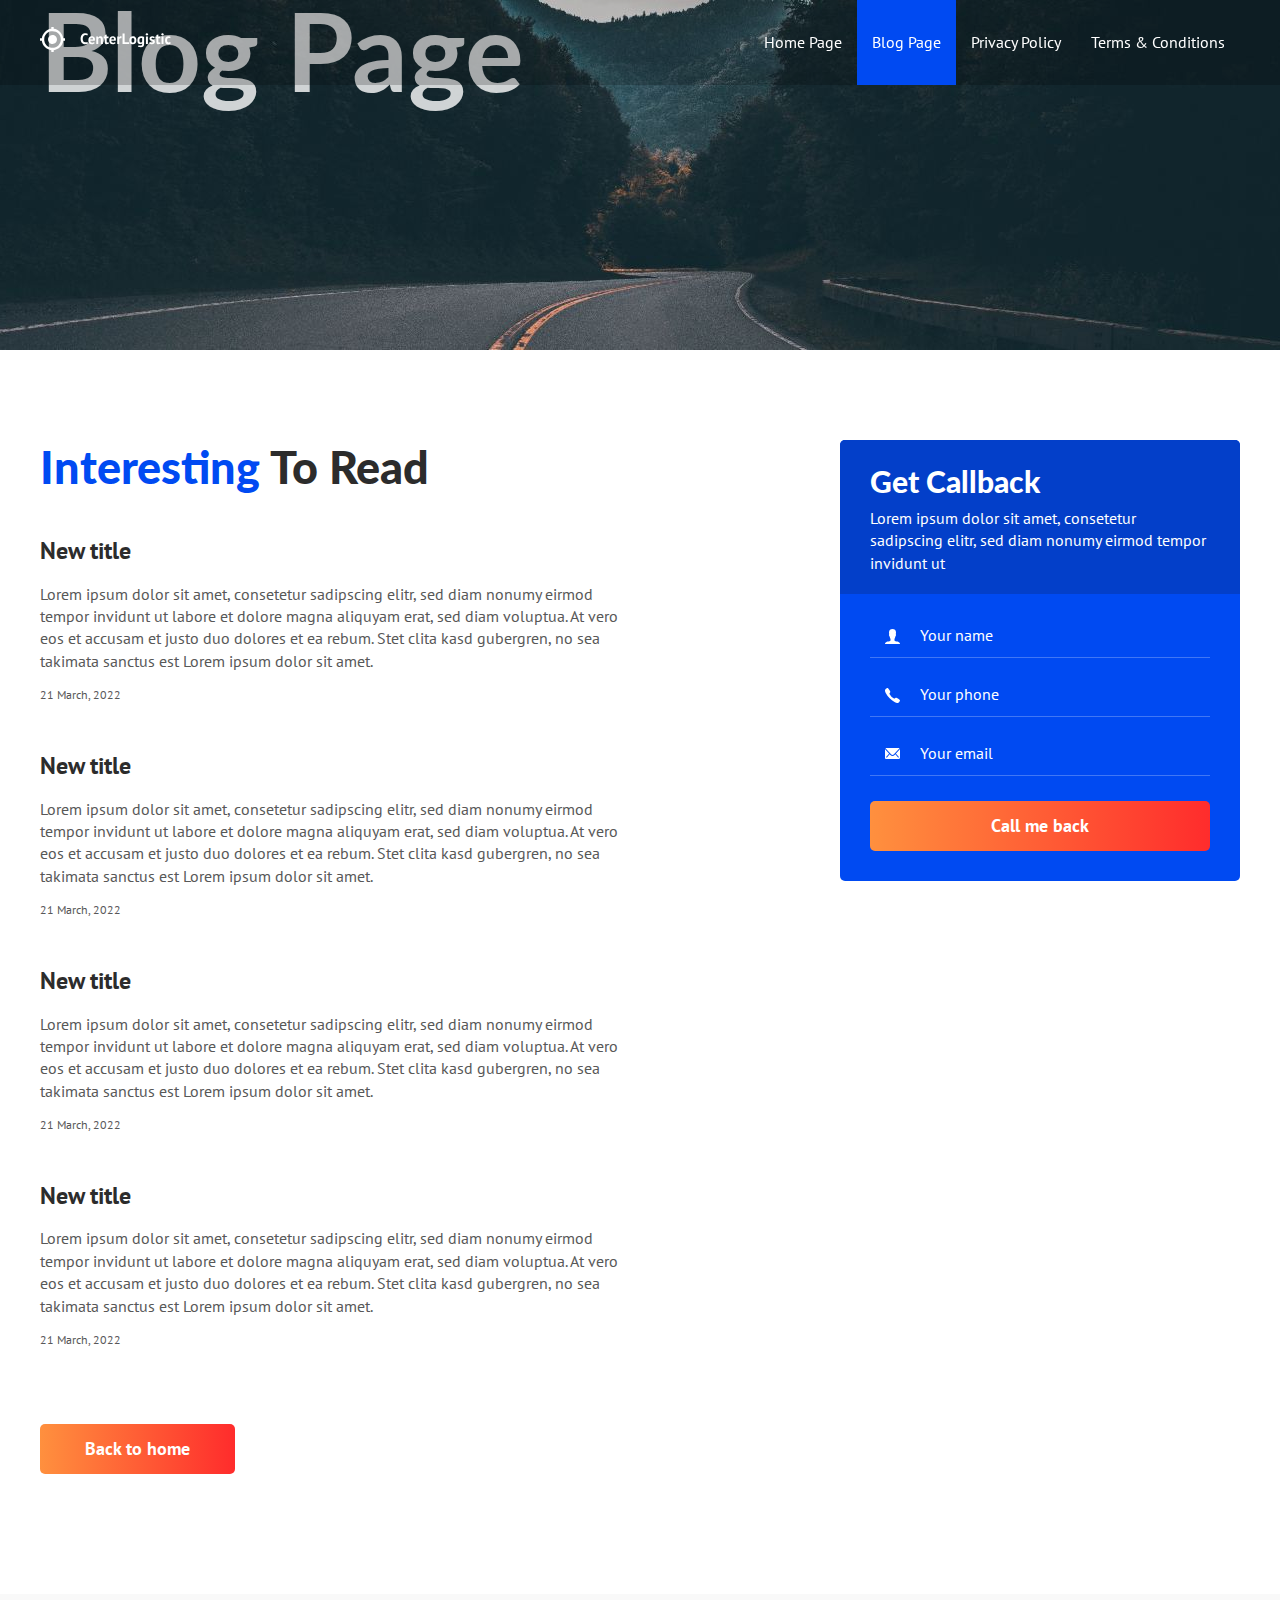
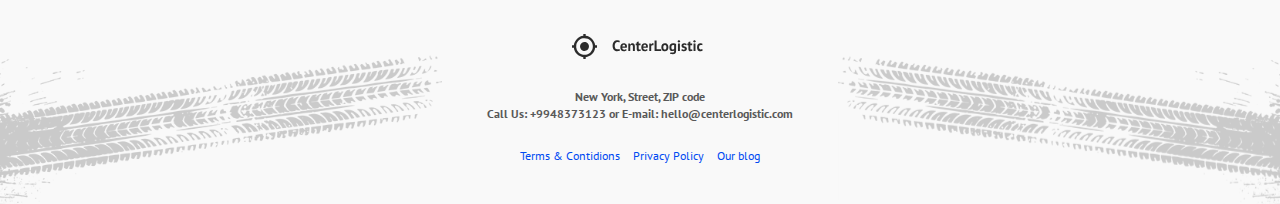
==== blog.html @ 44f12adf "first commit" ====
<!DOCTYPE html>
<html lang="en">

<head>
	<meta charset="UTF-8">
	<meta http-equiv="X-UA-Compatible" content="IE=edge">
	<meta name="viewport" content="width=device-width, initial-scale=1.0">
	<link rel="stylesheet" href="assets/css/style.css">
	<link rel="stylesheet" href="assets/css/media.css">
	<title>CenterLogistic</title>
</head>

<body>
	<div class="page">
		<!-- Header -->
		<header class="header">
			<div class="container">
				<div class="header__inner">
					<a href="index.html"><img src="assets/images/logo.svg" alt="Center Logistic"></a>
					<nav class="nav">
						<a class="nav__link" href="index.html">Home Page</a>
						<a class="nav__link active" href="blog.html">Blog Page</a>
						<a class="nav__link" href="text.html">Privacy Policy</a>
						<a class="nav__link" href="text.html">Terms &amp; Conditions</a>
					</nav>

					<button class="burger" type="button">
						<img class="burger__icon" src="assets/images/burger.svg" alt="icon menu">
					</button>
				</div>
			</div>
		</header>

		<!-- Intro -->
		<div class="intro intro--blog">
			<div class="container">
				<h2 class="intro__title">Blog Page</h2>
			</div>
		</div>

		<!-- Main -->
		<section class="section section--last">
			<div class="container">
				<main class="main">
					<div class="main__col main__col--left">
						<h1 class="section__title">
							<span>Interesting</span> to read
						</h1>
						<div class="articles articles--column">
							<article class="articles__item">
								<h4 class="articles__title">
									<a href="">New title</a>
								</h4>
								<div class="articles__text">
									Lorem ipsum dolor sit amet, consetetur sadipscing elitr, sed diam nonumy eirmod tempor invidunt ut labore et dolore magna aliquyam erat, sed diam voluptua. At vero eos et accusam et justo duo dolores et ea rebum. Stet clita kasd gubergren, no sea takimata sanctus est Lorem ipsum dolor sit amet.
								</div>
								<time class="articles__date" pubdate="21-03-2022">21 March, 2022</time>
							</article>
							<article class="articles__item">
								<h4 class="articles__title">
									<a href="">New title</a>
								</h4>
								<div class="articles__text">
									Lorem ipsum dolor sit amet, consetetur sadipscing elitr, sed diam nonumy eirmod tempor invidunt ut labore et dolore magna aliquyam erat, sed diam voluptua. At vero eos et accusam et justo duo dolores et ea rebum. Stet clita kasd gubergren, no sea takimata sanctus est Lorem ipsum dolor sit amet.
								</div>
								<time class="articles__date" pubdate="21-03-2022">21 March, 2022</time>
							</article>
							<article class="articles__item">
								<h4 class="articles__title">
									<a href="">New title</a>
								</h4>
								<div class="articles__text">
									Lorem ipsum dolor sit amet, consetetur sadipscing elitr, sed diam nonumy eirmod tempor invidunt ut labore et dolore magna aliquyam erat, sed diam voluptua. At vero eos et accusam et justo duo dolores et ea rebum. Stet clita kasd gubergren, no sea takimata sanctus est Lorem ipsum dolor sit amet.
								</div>
								<time class="articles__date" pubdate="21-03-2022">21 March, 2022</time>
							</article>
							<article class="articles__item">
								<h4 class="articles__title">
									<a href="">New title</a>
								</h4>
								<div class="articles__text">
									Lorem ipsum dolor sit amet, consetetur sadipscing elitr, sed diam nonumy eirmod tempor invidunt ut labore et dolore magna aliquyam erat, sed diam voluptua. At vero eos et accusam et justo duo dolores et ea rebum. Stet clita kasd gubergren, no sea takimata sanctus est Lorem ipsum dolor sit amet.
								</div>
								<time class="articles__date" pubdate="21-03-2022">21 March, 2022</time>
							</article>
						</div><!-- /.articles -->
						<a class="btn btn--orange" href="index.html">Back to home</a>
					</div>
					<div class="main__col main__col--right">
						<div class="request-form request-form--right">
							<div class="request-form__header">
								<h3 class="request-form__title">
									Get Callback
								</h3>
								<div class="request-form__text">
									Lorem ipsum dolor sit amet, consetetur sadipscing elitr, sed diam nonumy eirmod tempor invidunt ut
								</div>
							</div>
							<div class="request-form__content">
								<form class="form" action="/" method="post">
									<div class="form__group">
										<input class="input input--user" type="text" placeholder="Your name">
									</div>
									<div class="form__group">
										<input class="input input--phone" type="phone" placeholder="Your phone">
									</div>
									<div class="form__group">
										<input class="input input--mail" type="email" placeholder="Your email">
									</div>
									<button class="btn btn--orange btn--block" type="submit">
										Call me back
									</button>
								</form>
							</div>
						</div> <!-- /.request-form -->
					</div>
				</main><!-- /.main -->
			</div><!-- /.container -->
		</section>

		<!-- Footer -->
		<footer class="footer">
			<div class="container">
				<a href="index.html"><img src="assets/images/logo-black.svg" alt="logo"></a>
				<address class="footer__contacts">
					<p>
						New York, Street, ZIP code
					</p>
					<p>
						Call Us: <a href="tel: +9948373123">+9948373123</a> or
						E-mail: <a href="mailto:hello@centerlogistic.com">hello@centerlogistic.com</a>
					</p>
				</address>
				<nav>
					<a href="#">Terms &amp; Contidions</a>
					<a href="#">Privacy Policy</a>
					<a href="#">Our blog</a>
				</nav>
			</div>
		</footer>
	</div><!-- /.page-->

	<!-- Javascript -->
	<script src="https://ajax.aspnetcdn.com/ajax/jQuery/jquery-3.6.0.slim.min.js"></script>
	<script src="assets/js/app.js"></script>
</body>

</html>
---- assets/css/style.css ----
@import url('https://fonts.googleapis.com/css2?family=Lato:wght@400;700;900&family=PT+Sans:wght@400;700&display=swap');

body {
	margin: 0;
	background-color: #fff;
	font-family: 'PT Sans', sans-serif;
	font-size: 16px;
	line-height: 1.4;
	color: #585858;
	-webkit-font-smoothing: antialiased;
	-moz-osx-font-smoothing: grayscale;
}

body.no-scroll {
	overflow: hidden;
}

*,
*::before,
*::after {
	box-sizing: border-box;
}

h1,
h2,
h3,
h4,
h5,
h6 {
	margin: 0;
}

p {
	margin: 0 0 10px;
}

ul,
ol {
	margin: 0;
	padding: 0;
	list-style: none;
}

.img {
	display: block;
	max-width: 100%;
	height: auto;
}

.text-center {
	text-align: center;
}

/* Container */
.container {
	width: 100%;
	max-width: 1230px;
	margin: 0 auto;
	padding: 0 15px;
}

/* Page */

.page {
	display: flex;
	flex-direction: column;
	min-height: 100vh;
}

/* Header */

.header {
	position: fixed;
	top: 0;
	left: 0;
	right: 0;
	z-index: 1000;
	width: 100%;
	background-color: rgba(0, 0, 0, 0.2);
	transition: background .2s linear;
}

.header--dark {
	background-color: rgba(0, 0, 0, 0.9);
}

.header__inner {
	display: flex;
	justify-content: space-between;
	align-items: center;
	height: 85px;
}

/* Nav */

.nav {
	display: flex;
	height: 100%;
	font-size: 16px;
}

.nav__link {	
	display: flex;
	align-items: center;
	padding: 0 15px;
	color: #fff;
	text-decoration: none;
	transition: background 0.2s linear;
}

.nav__link:not(.active):hover {
	text-decoration: underline;
}

.nav__link.active {
	background-color: #004AF2;
}

/* Burger */

.burger {
	display: none;
	padding: 0;
	background: none;
	border: 0;
}

.burger:focus {
	outline: none;
}

/* Intro */

.intro {
	margin-bottom: 30px;
	position: relative;
}

.intro--blog {
	height: 350px;
	background: #000 url("../images/blog-bg.jpg") no-repeat center;
	background-size: cover;
}

.intro--text {
	height: 350px;
	background: #000 url("../images/text-bg.jpg") no-repeat center;
	background-size: cover;
}

.intro__slider {
	width: 100%;
	height: 100%;
	overflow: hidden;
	background: #04222a url("../images/intro-bg.jpg") no-repeat center;
	background-size: cover;
	position: absolute;
	top: 0;
	left: 0;
	z-index: 1;
}

.intro__slider .slider-item {
	display: none;
}

.intro__slider.slick-initialized {
	background: #04222a;
}

.intro__slider.slick-initialized .slider-item {
	display: block;
}

.intro__slider .slick-list,
.intro__slider .slick-track {
	height: 100%;
}

.intro__slider-item {
	width: 100%;
	height: 100%;
	background-position: center;
	background-repeat: no-repeat;
	background-size: cover;
}

.intro__slider-photo {
	display: block;
	width: 100%;
	height: 100%;
	object-fit: cover;
	object-position: center;
}

.intro__slider-arrows {
	position: absolute;
	left: 430px;
	bottom: 30px;
}

.intro__slider-btn {
	margin: 0 4px;
	padding: 0;
	width: 0;
	height: 0;
	font-size: 0;
	color: transparent;
	border-style: solid;
	background: none;
	cursor: pointer;
}

.intro__slider-btn::focus {
	outline: none;
}

.intro__slider-btn--prev {
	border-width: 10px 10px 10px 0;
	border-color: transparent #ffffff transparent transparent;
}

.intro__slider-btn--next {
	border-width: 10px 0 10px 10px;
	border-color: transparent transparent transparent #ffffff;
}

.intro__inner {
	position: relative;
	z-index: 2;
	height: 600px;
	display: flex;
	align-items: flex-end;
	justify-content: space-between;
	/* pointer-events: none; */
}

.intro__text {
	margin-bottom: 45px;
	text-align: right;
}

.intro__countries {
	font-size: 16px;
	color: #fff;
}

.intro__title {
	position: relative;
	font-family: 'Lato', sans-serif;;
	font-size: 110px;
	line-height: 0.9;
	color: rgba(255, 255, 255, 0.8);
	font-weight: 700;
}

.intro__title-amp {
	position: absolute;
	right: 0;
	top: 50%;
	transform: translateY(-50%);
	font-size: 170px;
	line-height: 1;
	font-weight: 900;
	color: rgba(255, 255, 255, 0.2);
}

/* Request form */

.request-form {
	width: 100%;
	max-width: 400px;
	overflow: hidden;
	background-color: #004AF2;
	border-radius: 5px;
}

.request-form--intro {
	position: relative;
	bottom: -30px;
	/* pointer-events: auto; */
}

.request-form--right {
	margin-left: auto;
}

.request-form__header {
	padding: 20px 30px;
	background-color: #033FC9;
}

.request-form__title {
	margin-bottom: 5px;
	font-family: 'Lato', sans-serif;
	font-size: 30px;
	font-weight: 900;
	color: #fff;
}

.request-form__text {
	font-size: 16px;
	color: #fff;
}

.request-form__content {
	padding: 30px;
}

/* Form */

.form__group {
	margin-bottom: 25px;
}

.input {
	display: block;
	width: 100%;
	padding-bottom: 12px;
	padding-left: 50px;
	background: none;
	border: none;
	border-bottom: 1px solid rgba(255, 255, 255, 0.25);
	font-family: 'PT Sans', sans-serif;
	font-size: 16px;
	color: #fff;
	transition: border-color 0.1s linear;
}

.input::placeholder {
	color: #fff;
}

.input:focus {
	outline: none;
	border-bottom-color: #fff;
}

.input--user {
	background: url("../images/user-icon.svg") left 15px top 5px no-repeat;
}

.input--phone {
	background: url("../images/phone-icon.svg") left 15px top 5px no-repeat;
}

.input--mail {
	background: url("../images/mail-icon.svg") left 15px top 6px no-repeat;
}

.input--dark {
	color: #2C2C2C;
	border-bottom-color: #E8E8E8;
}

.input--dark::placeholder {
	color: #2C2C2C;
}

.input--dark:focus {
	border-bottom-color: #000;
}

.input--dark.input--user {
	background-image: url("../images/user-black-icon.svg");
}

.input--dark.input--phone {
	background-image: url("../images/phone-black-icon.svg");
}

.input--dark.input--mail {
	background-image: url("../images/mail-black-icon.svg");
}

/* Btn */

.btn {
	position: relative;
	overflow: hidden;
	display: inline-block;
	vertical-align: middle;
	padding: 15px 45px;
	font-family: 'PT Sans', sans-serif;
	font-size: 18px;
	line-height: 1.1;
	font-weight: 700;
	color: #fff;
	text-align: center;
	cursor: pointer;
	text-decoration: none;
	background: #333;
	border: 0;
	border-radius: 5px;
}

.btn::before {
	content: "";
	position: absolute;
	top: 0;
	left: 0;
	z-index: 1;
	width: 100%;
	height: 100%;
	background-color: #000;
	opacity: 0;
	transition: opacity 0.2s linear;
}

.btn:hover::before {
	opacity: 0.15;
}

.btn--block {
	display: block;
	width: 100%;
}

.btn--orange {
	background-image: linear-gradient(to right, rgba(255, 144, 62, 1), rgba(255, 44, 44, 1));
}

.btn--shadow {
	box-shadow: 0 10px 15px rgba(0, 0, 0, 0.2);
}

/* Section */

.section {
	padding: 60px 0;
}

.section--map {
	background: url("../images/map.svg") left 30px top 130px no-repeat;
}

.section--gray {
	background-color: #F9F9F9;
}

.section--last {
	margin-bottom: 60px;
}

.section__title {
	margin-bottom: 40px;
	font-family: 'Lato', sans-serif;
	font-size: 45px;
	font-weight: 900;
	text-transform: capitalize;
	line-height: 1.2;
	color: #2C2C2C;
}

.section__title span {
	color: #004AF2;
}


/* Services */

.services {
	position: relative;
	display: flex;
	flex-wrap: wrap;
	padding: 30px 0 50px;
	background-color: #fff;
	border-radius: 5px;
	box-shadow: 0px 5px 30px rgba(0, 0, 0, 0.1);
}

.services__main-title {
	position: absolute;
	bottom: 12px;
	right: 30px;
	z-index: 1;
	font-family: 'Lato', sans-serif;
	font-weight: 900;
	font-size: 90px;
	line-height: 1;
	color: rgba(44, 44, 44, 0.05);
	pointer-events: none;
}

.services__item {
	display: flex;
	flex-direction: column;	
	width: 25%;
	margin-bottom: 30px;
	padding: 0 25px;
}

.services__title {
	margin-bottom: 20px;
	font-family: 'Lato', sans-serif;
	font-size: 24px;
	line-height: 1.2;
	color: #2C2C2C;
	font-weight: 900;
}

.services__text {
	margin-bottom: 20px;
	font-size: 16px;
	color: #585858;
}

.services__footer {
	margin-top: auto;
}

.services__link {
	display: inline-block;
	font-size: 16px;
	color: #004AF2;
	text-decoration: none;
	transition: color .1s linear;
}

.services__link::after {
	content: "";
	display: block;
	width: 10px;
	height: 2px;
	margin-top: 5px;
	background-color: #004AF2;
	transition: width .1s linear;
}

.services__link:hover {
	color: #FF3E2F;
}

.services__link:hover::after {
	width: 100%;
	background-color: #FF3E2F;
}

/* Clients */

.clients {
	display: flex;
	margin-bottom: 60px;
}

.clients__logos {
	width: 60%;
}

.clients__reviews {
	width: 40%;
}

.clients__list {
	display: flex;
	flex-wrap: wrap;
	align-items: center;
}

.clients__list li {
	margin-right: 50px;
	margin-bottom: 40px;
}

.clients-love {
	display: inline-block;
	margin-left: 40px;
	padding-top: 5px;
	min-height: 47px;
	background: url("../images/heart.svg") left 20px top no-repeat;
	font-size: 18px;
	color: #464646;
}

/* Reviews */
.reviews {
	position: relative;
	height: 200px;
	background: url('../images/ajax-loader.gif') no-repeat center;
}

.reviews.slick-initialized {
	background: none;
	height: auto;
}

.reviews::before,
.reviews::after {
	content: '';
	display: block;
	width: 10px;
	height: 100%;
	position: absolute;
	top:0;
	z-index: 3;
}

.reviews::before {
	left: 0;
	background-image: linear-gradient(to right, #fff, rgba(255, 255, 255, 0));
}

.reviews::after {
	right: 0;
	background-image: linear-gradient(to left, #fff, rgba(255, 255, 255, 0));
}

.reviews .slick-list {
	padding-top: 20px;
}

.reviews .slick-dots {
	display: flex;
	justify-content: center;
	width: 100%;
	position: absolute;
	bottom: -20px;
	left: 0;
	z-index: 3;
}

.reviews .slick-dots li {
	margin: 0 5px;
}

.reviews .slick-dots li.slick-active button {
	background: #004AF2;
	box-shadow: 0 0 0 5px rgba(0, 74, 242, 0.11);
}

.reviews .slick-dots button {
	display: block;
	width: 10px;
	height: 10px;
	margin: 0;
	background: #C4C4C4;
	border: none;
	border-radius: 50%;
	color: transparent;
	font-size: 0;
	cursor: pointer;
	transition: background .2s linear, box-shadow .2s linear;
}

.reviews .slick-dots button:focus {
	outline: none;
}

.reviews__item {
	display: none;
	padding: 0 10px;
}

.reviews__header {
	position: relative;
	z-index: 2;
	display: flex;
	align-items: center;
	margin-bottom: 30px;
}

.reviews__header::before {
	content: "";
	position: absolute;
	top: -10px;
	left: 5px;
	z-index: -1;
	display: block;
	width: 92px;
	height: 126px;
	background: url("../images/lines.svg") no-repeat;
}

.reviews__header-content {
	flex-grow: 1;
	padding-left: 20px;
	font-family: 'Lato', sans-serif;
}

.reviews__photo {
	width: 100px;
	height: 100px;
	border-radius: 50%;
	border: 5px solid #fff;
	box-shadow: 0 3px 6px rgba(0, 0, 0, .16);
}

.reviews__name {
	font-size: 18px;
	font-weight: 900;
	color: #2C2C2C;
}

.reviews__company {
	font-size: 16px;
	color: #2C2C2C;
}

.reviews__content {
	font-size: 16px;
	line-height: 1.8;
	color: #585858;
}

.reviews__content p {
	margin-bottom: 20px;
}

.reviews__content {
	text-indent: 20px;
}

/* Benefits */

.benefits {
	display: flex;
}

.benefits__col {
	width: 50%;
}

.benefits-list {
	position: relative;
	width: 100%;
	max-width: 370px;
	padding-left: 50px;
	background-image: linear-gradient(to bottom, #fff 40%, #A5A5A5 40%);
	background-size: 2px 35px;
	background-repeat: repeat-y;
	background-position: left 12px top -4px;
}

.benefits-list::before,
.benefits-list::after {
	content: "";
	position: absolute;
	left: 0;
	z-index: 1;
	display: block;
	width: 26px;
	height: 36px;
	background-color: #fff;
	background-repeat: no-repeat;
}

.benefits-list::before {
	top: -5px;
	background-image: url("../images/pin-start.svg");
}

.benefits-list::after {
	bottom: -5px;
	background-image: url("../images/pin-end.svg");
}

.benefits-list__item:not(:last-child) {
	margin-bottom: 35px;
}

.benefits-list__title {
	margin-bottom: 12px;
	font-family: 'Lato', sans-serif;
	font-size: 21px;
	font-weight: 900;
	line-height: 1.2;
	color: #2C2C2C;
}

.benefits-list__text {
	font-size: 16px;
	color: #585858;
}

/* Team */
.team {
	display: flex;
	flex-wrap: wrap;
	margin: 0 -15px;
}

.team__col {
	margin-bottom: 30px;
	width: 33.33333%;
	padding: 0 15px;
}

.team__photo {
	margin-bottom: 13px;
	box-shadow: 10px 5px 13px rgba(0, 0, 0, 0.16);;
}

.team__name {
	margin-bottom: 5px;
	font-family: 'Lato', sans-serif;
	font-size: 18px;
	font-weight: 900;
	line-height: 1.2;
	color: #2C2C2C;
}

.team__prof {
	margin-bottom: 11px;
	font-size: 16px;
	color: #585858;
}

.team__contacts {
	font-size: 14px;
	line-height: 1.2;
	color: #585858;
}

.team__contacts li:not(:last-child) {
	margin-bottom: 9px;
}

.team__contacts a {
	text-decoration: none;
	color: inherit;
}

.team__contacts a:hover {
	text-decoration: underline;
}

.team__contacts-icon {
	width: 16px;
	height: auto;
	margin-right: 7px;
}

/* Mission */

.mission-title {
	font-family: 'Lato', sans-serif;
	font-size: 90px;
	line-height: 1;
	font-weight: 900;
	text-align: center;
	text-transform: uppercase;
	color: rgba(0, 0, 0, 0.05);
}

.mission {
	position: relative;
	margin-top: -23px;
	margin-bottom: 30px;
	padding: 60px 30px;
	font-family: 'Lato', sans-serif;
	background-color: #fff;
	border-radius: 5px;
	box-shadow: 0 5px 30px rgba(0, 0, 0, .16);
	text-align: center;
}

.mission::before,
.mission::after {
	content: "";
	position: absolute;
	bottom: 0;
	z-index: 1;
	display: block;
	width: 41.66666%;
	height: 2px;
}

.mission::before {
	right: 50%;
	background-color: #004AF2;
}

.mission::after {
	left: 50%;
	background-color: #FC2C2B;
}

.mission__title {
	margin-bottom: 5px;
	font-size: 30px;
	font-weight: 700;
	line-height: 1.2;
	text-transform: capitalize;
	color: #004AF2;
}

.mission__subtitle {
	font-size: 21px;
	color: #585858;
	text-transform: capitalize;
}

/* Articles */

.articles {
	display: flex;
	/* flex-wrap: wrap; */
	justify-content: space-between;
	margin: 0 -15px 30px;
}

.articles--column {
	flex-direction: column;
	margin-bottom: 75px;
}

.articles--column .articles__item {
	margin-bottom: 45px;
	max-width: none;
}

.articles--column .articles__item:last-child {
	margin-bottom: 0;
}

.articles__item {
	margin-bottom: 20px;
	padding: 0 15px;
	width: 100%;
	max-width: 500px;
}

.articles__title {
	margin-bottom: 15px;
	font-size: 24px;
	font-weight: 700;
	color: #2C2C2C;
}

.articles__title a {
	text-decoration: none;
	color: inherit;
}

.articles__title a:hover {
	text-decoration: underline;
}

.articles__text {
	margin-bottom: 15px;
	font-size: 16px;
	color: #585858;
}

.articles__date {
	display: block;
	font-size: 12px;
}

/* Footer */

.footer {
	margin-top: auto;
	padding: 40px 0;
	text-align: center;
	background-color: #F9F9F9;
	background-image: url("../images/tire-left.svg"), url("../images/tire-right.svg");
	background-repeat: no-repeat;
	background-position: left -50px bottom -80px, right -50px bottom -80px;
}

.footer__contacts {
	margin: 25px 0;
	text-align: center;
	font-size: 12px;
	font-weight: 700;
	color: #585858;
	font-style: normal;
}

.footer__contacts p {
	margin: 0 5px;
}

.footer__contacts a {
	text-decoration: none;
	color: inherit;
}

.footer__contacts a:hover {
	text-decoration: underline;
}

.footer nav {
	font-size: 12px;	
}

.footer nav a {
	margin: 0 5px;
	color: #004AF2;
	text-decoration: none;
}

.footer nav a:hover {
	text-decoration: underline;
}

/* Modal */

.modal {
	position: fixed;
	top: 0;
	left: 0;
	z-index: 1000;
	display: none;
	width: 100%;
	height: 100%;
	padding: 30px 15px;
	overflow-y: auto;
	background-color: rgba(0, 0, 0, .9);
}

.modal.show {
	display: block;
}

.modal__header {
	margin-bottom: 25px;
	text-align: center;
}

.modal__icon {
	margin-bottom: 10px;
}

.modal__inner {
	display: flex;
	justify-content: center;
	align-items: center;
	min-height: 100%;
}

.modal__content {
	position: relative;
	max-width: 400px;
	width: 100%;
	padding: 25px;
	background-color: #fff;
	opacity: 0;
	transform: scale(0.5);
	transition: transform .2s ease-out, opacity .2s ease-out;
}

.modal__title {
	margin-bottom: 10px;
	font-family: 'Lato', sans-serif;
	font-size: 24px;
	line-height: 1.2;
	color: #004AF2;
	font-weight: 900;
}

.modal__text {
	font-size: 16px;
	color: #2C2C2C;
}

.modal__footer {
	margin-top: 25px;
	padding-top: 25px;
	border-top: 1px solid #E8E8E8;
	text-align: center;
}

.modal__footer-title {
	margin-bottom: 10px;
	font-family: 'Lato', sans-serif;
	font-size: 18px;
	font-weight: 900;
	color: #2C2C2C;
}

.modal__contacts {
	font-size: 14px;
	color: #2C2C2C;
	font-style: normal;
}

.modal__contacts p {
	margin-bottom: 5px;
}

.modal__contacts a {
	text-decoration: none;
	color: inherit;	
}

.modal__contacts a:hover {
	text-decoration: underline;	
}

.modal__close {
	position: absolute;
	top: -20px;
	right: -30px;
	z-index: 1;
	padding: 0;
	width: 20px;
	height: 20px;
	background: none;
	border: none;
	cursor: pointer;
	transition: transform .2s linear;
}

.modal__close:focus {
	outline: none;
}

.modal__close:hover {
	transform: rotate(90deg);
}

.modal__close img {
	display: block;
}

/* Main */

.main {
	display: flex;
	margin: 0 -15px;
}

.main__col {
	width: 50%;
	padding: 0 15px;
}

/* Text */

.text {
	margin-bottom: 50px;
	max-width: 890px;
	font-size: 18px;
	line-height: 1.5;
	color: #585858;
}

.text p {
	margin-bottom: 20px;
}

.text h2,
.text h3,
.text h4,
.text h5,
.text h6 {
	margin-bottom: 20px;
	font-weight: 700;
	color: #2C2C2C;
}

.text h2 {
	font-size: 27px;
}

.text h3 {
	font-size: 24px;
}

.text h4 {
	font-size: 21px;
}

.text h5 {
	font-size: 18px;
}

.text h6 {
	font-size: 16px;
}

.text ul,
.text ol {
	margin-bottom: 20px;
}

.text ol {
	list-style: decimal;
	list-style-position: inside;
}

.text hr {
	display: block;
	width: 100%;
	height: 1px;
	margin: 40px 0;
	border: 0;
	background-color: #d1d1d1;
}

.text img {
	display: block;
	max-width: 100%;
	height: auto;
}

.text a {
	text-decoration: none;
	color: #0D53F2;
}

.text a:hover {
	text-decoration: underline;
}
---- assets/css/media.css ----
/* Media Queries */

@media (max-width: 991px) {
	/* Intro */
	
	.intro__title {
		font-size: 90px;
	}

	.intro__title-amp {
		right: auto;
		left: 50%;
		font-size: 120px;
		transform: translate3d(-50%, -50%, 0);
	}

	.intro--blog,
	.intro--text {
		height: 250px;
	}

	/* Section */

	.section__title {
		text-align: center;
	}

	.section--map {
		background-position: center top 130px;
	}

	/* Services */

	.services__item {
		width: 50%;
	}

	/* Clients */

	.clients {
		flex-direction: column;
		margin-bottom: 60px;
	}

	.clients__logos,
	.clients__reviews {
		width: 100%;
	}

	.clients__logos {
		margin-bottom: 50px;
	}

	.clients__list {
		justify-content: center;
	}

	.clients__list li {
		max-width: 130px;
	}

	/* Footer */

	.footer {
		background-size: 330px auto;
		background-position: left -30px bottom -30px, right -30px bottom -30px;
	}

	/* Main */

	.main__col--left {
		width: 55%;
	}

	.main__col--right {
		width: 45%;
	}
}

@media (max-width: 767px) {
	
	/* Header */
	.header__inner {
		height: 50px;
	}

	/* Nav */
	.nav {
		width: 100%;
		min-height: calc(100vh - 50px);
		padding-top: 9px;
		flex-direction: column;
		position: absolute;
		top: 100%;
		left: 0;
		right: 0;
		z-index: 1;
		background-color: rgba(0, 0, 0, 0.8);
		transform: translateX(100%);
		transition: transform .2s ease-out;
	}

	.nav.show {
		transform: translateX(0);
	}

	.nav__link {
		display: block;
		padding: 10px 15px;
		text-align: right;
	}

	.burger {
		display: block;
	}

	/* Intro */

	.intro {
		margin-bottom: 0;
	}

	.intro__inner {
		flex-direction: column;
		align-items: center;
		height: auto;
		padding-top: 75px;
		padding-bottom: 25px;
	}

	.intro__text {
		order: 1;
		margin-bottom: 25px;
		width: 100%;
		text-align: center;
	}

	.intro__title {
		font-size: 70px;
	}

	.intro__title-amp {
		right: auto;
		left: 50%;
		transform: translate3d(-50%, -50%, 0);
		font-size: 100px;
	}

	.intro__slider-arrows {
		display: none;
	}

	/* Request form */

	.request-form--intro {
		order: 2;
		position: static;
	}

	/* Benefits */

	.benefits {
		flex-direction: column;
		max-width: 600px;
		margin: 0 auto;
	}

	.benefits__col {
		width: 100%;
	}

	.benefits-list {
		max-width: none;
		margin-bottom: 30px;
	}

	/* Team */

	.team {
		flex-direction: column;
	}

	.team__col {
		width: 100%;
	}

	.team__col:last-child {
		margin-bottom: 0;
	}

	.team__item {
		margin: 0 auto;
		max-width: 370px;
	}

	/* Mission */

	.mission-title {
		font-size: 60px;
	}

	.mission {
		margin-top: -16px;
		padding: 40px 20px;
	}

	.mission__title {
		font-size: 24px;
	}

	.mission__subtitle {
		font-size: 18px;
	}

	/* Articles */

	.articles {
		flex-wrap: wrap;
	}

	.articles__item {
		max-width: none;
	}

	.articles--column {
		margin-bottom: 30px;
	}

	/* Footer */

	.footer {
		background-size: 250px auto;
		background-position: left -20px bottom -30px, right -20px bottom -30px;
	}

	/* Main */

	.main {
		flex-direction: column;
	}

	.main__col {
		width: 100%;
	}

	/* Request form */

	.request-form--right {
		margin: 30px auto 0;
	}
}

@media (max-width: 575px) {
	/* Intro */

	.intro__title {
		font-size: 60px;
	}

	.intro__title-amp {
		font-size: 90px;
	}

	/* Services */

	.services {
		padding-top: 55px;
		padding-bottom: 10px;
	}

	.services__main-title {
		width: 100%;
		font-size: 60px;
		text-align: center;
		bottom: auto;
		right: auto;
		top: 20px;
	}
	
	.services__item {
		width: 100%;
	}

	/* Section */

	.section {
		padding: 30px 0;
	}

	.section--last {
		margin-bottom: 30px;
	}

	.section__title {
		font-size: 35px;
	}

	/* Request form */
	.request-form__header,
	.request-form__content {
		padding: 20px;
	}

	.request-form__title {
		font-size: 25px;
	}

	/* Clients */

	.clients__list {
		margin: 0 -15px;
	}

	.clients__list li {
		max-width: none;
		width: 33.33333%;
		margin-right: 0;
		padding: 0 15px;
	}

	.clients__list-logo {
		margin: 0 auto;
	}

	.clients-love {
		display: block;
		margin-left: 0;
		margin-top: 20px;
	}

	/* Mission */

	.mission-title {
		font-size: 40px;
	}

	.mission {
		margin-top: -10px;
		padding: 30px 20px;
	}

	.mission__title {
		font-size: 20px;
	}

	.mission__subtitle {
		font-size: 16px;
	}

	/* Footer */

	.footer {
		background-position: left -120px bottom -80px, right -120px bottom -80px;
	}

	/* Modal */

	.modal__close {
		right: 0;
		top: -30px;
	}
}

@media (max-width: 320px) {

	/* Intro */
	.intro__title {
		font-size: 40px;
	}

	.intro__title-amp {
		font-size: 50px;
	}
}
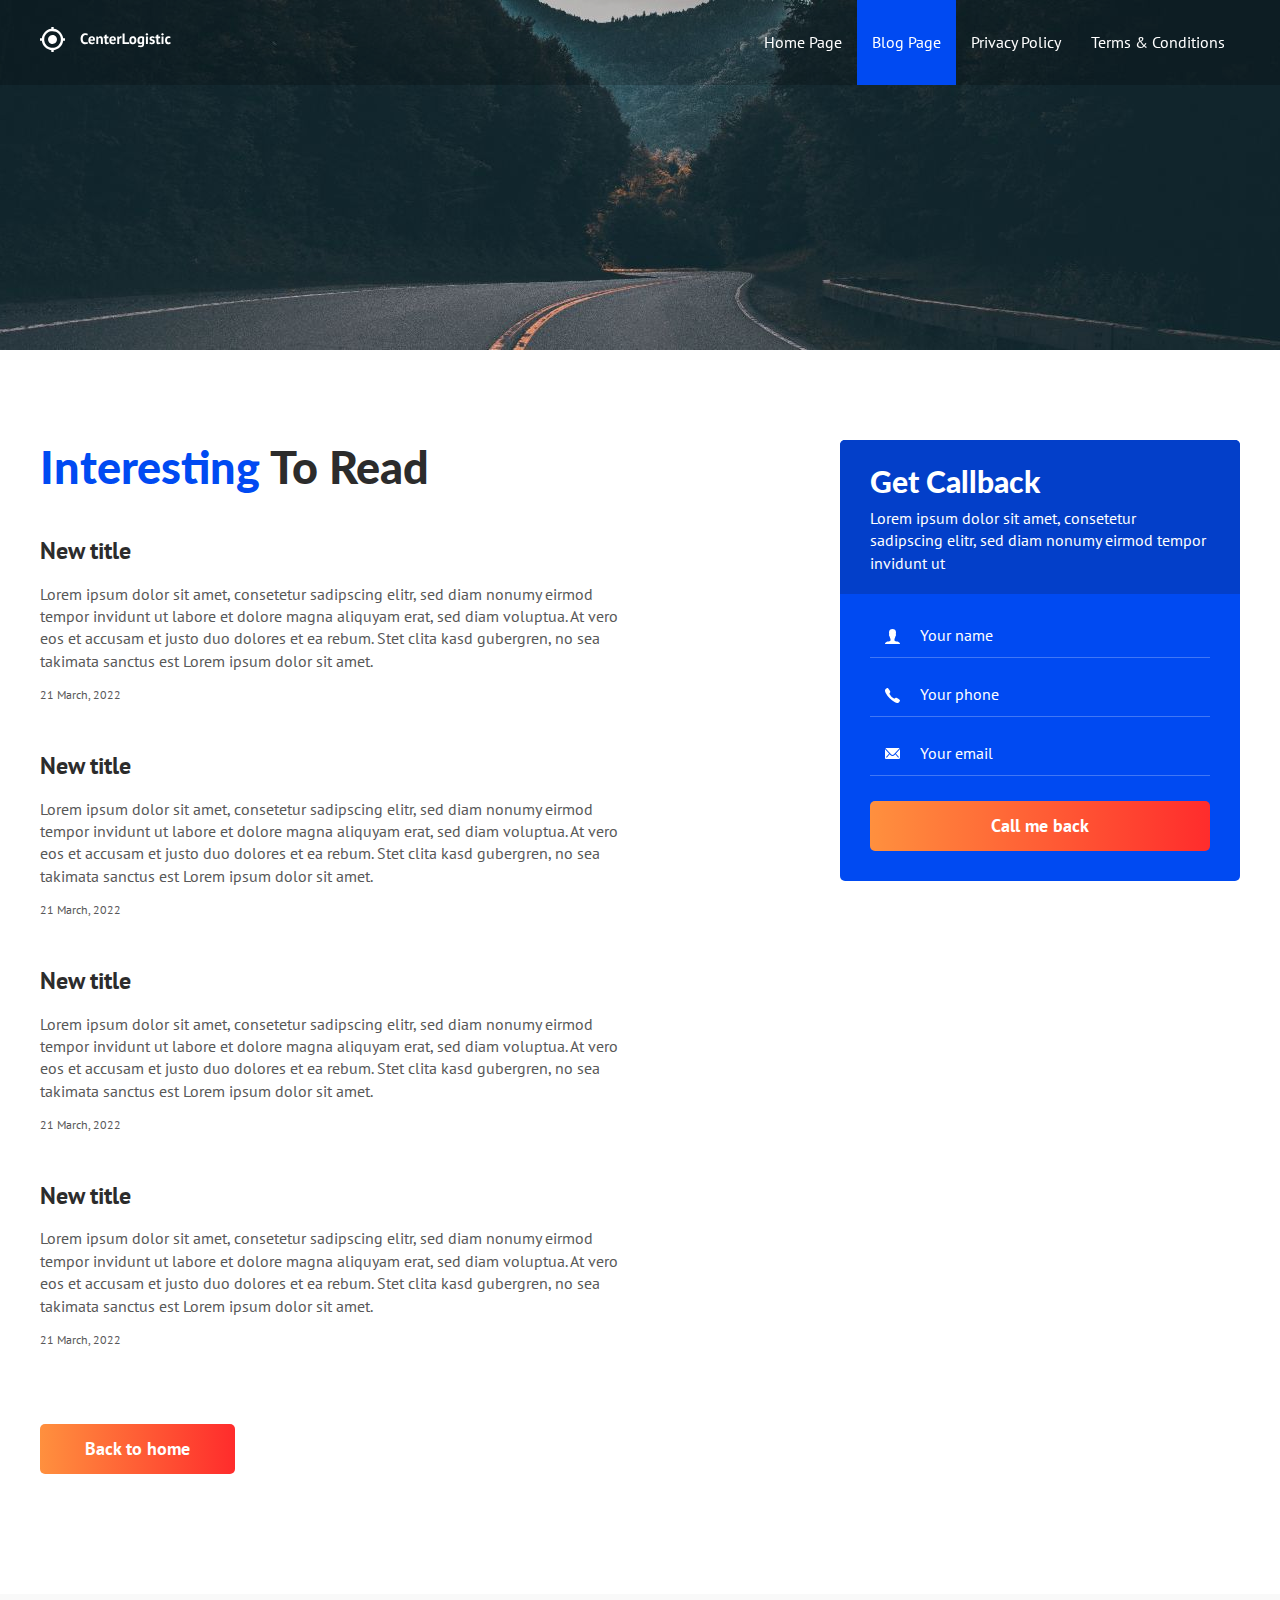
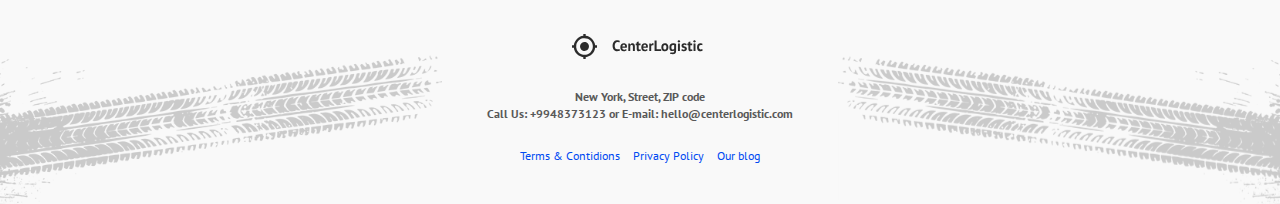
==== commit 91003789: "fixed bugs" ====
--- a/blog.html
+++ b/blog.html
@@ -5,6 +5,8 @@
 	<meta charset="UTF-8">
 	<meta http-equiv="X-UA-Compatible" content="IE=edge">
 	<meta name="viewport" content="width=device-width, initial-scale=1.0">
+	<link rel="stylesheet" href="assets/css/slick.css">
+	<link rel="stylesheet" href="assets/css/aos.css">
 	<link rel="stylesheet" href="assets/css/style.css">
 	<link rel="stylesheet" href="assets/css/media.css">
 	<title>CenterLogistic</title>
@@ -13,7 +15,7 @@
 <body>
 	<div class="page">
 		<!-- Header -->
-		<header class="header">
+		<header class="header" id="header">
 			<div class="container">
 				<div class="header__inner">
 					<a href="index.html"><img src="assets/images/logo.svg" alt="Center Logistic"></a>
@@ -32,11 +34,7 @@
 		</header>
 
 		<!-- Intro -->
-		<div class="intro intro--blog">
-			<div class="container">
-				<h2 class="intro__title">Blog Page</h2>
-			</div>
-		</div>
+		<div class="intro intro--blog" id="intro"></div>
 
 		<!-- Main -->
 		<section class="section section--last">
@@ -132,16 +130,18 @@
 					</p>
 				</address>
 				<nav>
-					<a href="#">Terms &amp; Contidions</a>
-					<a href="#">Privacy Policy</a>
-					<a href="#">Our blog</a>
+					<a href="text.html">Terms &amp; Contidions</a>
+					<a href="text2.html">Privacy Policy</a>
+					<a href="blog.html">Our blog</a>
 				</nav>
 			</div>
 		</footer>
 	</div><!-- /.page-->
 
 	<!-- Javascript -->
-	<script src="https://ajax.aspnetcdn.com/ajax/jQuery/jquery-3.6.0.slim.min.js"></script>
+	<script src="assets/js/jquery-3.6.0.min.js"></script>
+	<script src="assets/js/slick.min.js"></script>
+	<script src="assets/js/aos.js"></script>
 	<script src="assets/js/app.js"></script>
 </body>
 
--- a/assets/css/style.css
+++ b/assets/css/style.css
@@ -11,7 +11,8 @@
 	-moz-osx-font-smoothing: grayscale;
 }
 
-body.no-scroll {
+body.no-scroll,
+body.show-nav {
 	overflow: hidden;
 }
 
@@ -65,6 +66,7 @@
 	display: flex;
 	flex-direction: column;
 	min-height: 100vh;
+	overflow: hidden;
 }
 
 /* Header */
@@ -80,7 +82,8 @@
 	transition: background .2s linear;
 }
 
-.header--dark {
+.header--dark,
+body.show-nav .header {
 	background-color: rgba(0, 0, 0, 0.9);
 }
 
@@ -119,14 +122,66 @@
 /* Burger */
 
 .burger {
+	position: relative;
 	display: none;
 	padding: 0;
+	width: 30px;
+	height: 23px;
 	background: none;
 	border: 0;
+	font-size: 0;
+	color: transparent;
 }
 
 .burger:focus {
 	outline: none;
+}
+
+.burger__line {
+	display: block;
+	width: 30px;
+	height: 2px;
+	margin: 3px 0;
+	background-color: #fff;	
+	transition: transform .2s ease-out;
+}
+
+.burger__line:nth-child(1) {
+	width: 20px;
+	margin-left: auto;	
+}
+
+.burger.active 
+.burger__line:nth-child(1),
+.burger.active 
+.burger__line:nth-child(3) {
+	transform-origin: right;
+	transition: width .2s ease-out;
+}
+
+.burger.active 
+.burger__line:nth-child(1),
+.burger.active 
+.burger__line:nth-child(3) {
+	width: 0;
+}
+
+.burger.active 
+.burger__line:nth-child(2),
+.burger.active 
+.burger__line:nth-child(4) {
+	position: absolute;
+	left: 0;
+	top: 50%;
+	transform-origin: cneter;
+}
+
+.burger.active .burger__line:nth-child(2) {
+	transform:rotate(45deg);
+}
+
+.burger.active .burger__line:nth-child(4) {
+	transform:rotate(-45deg);
 }
 
 /* Intro */
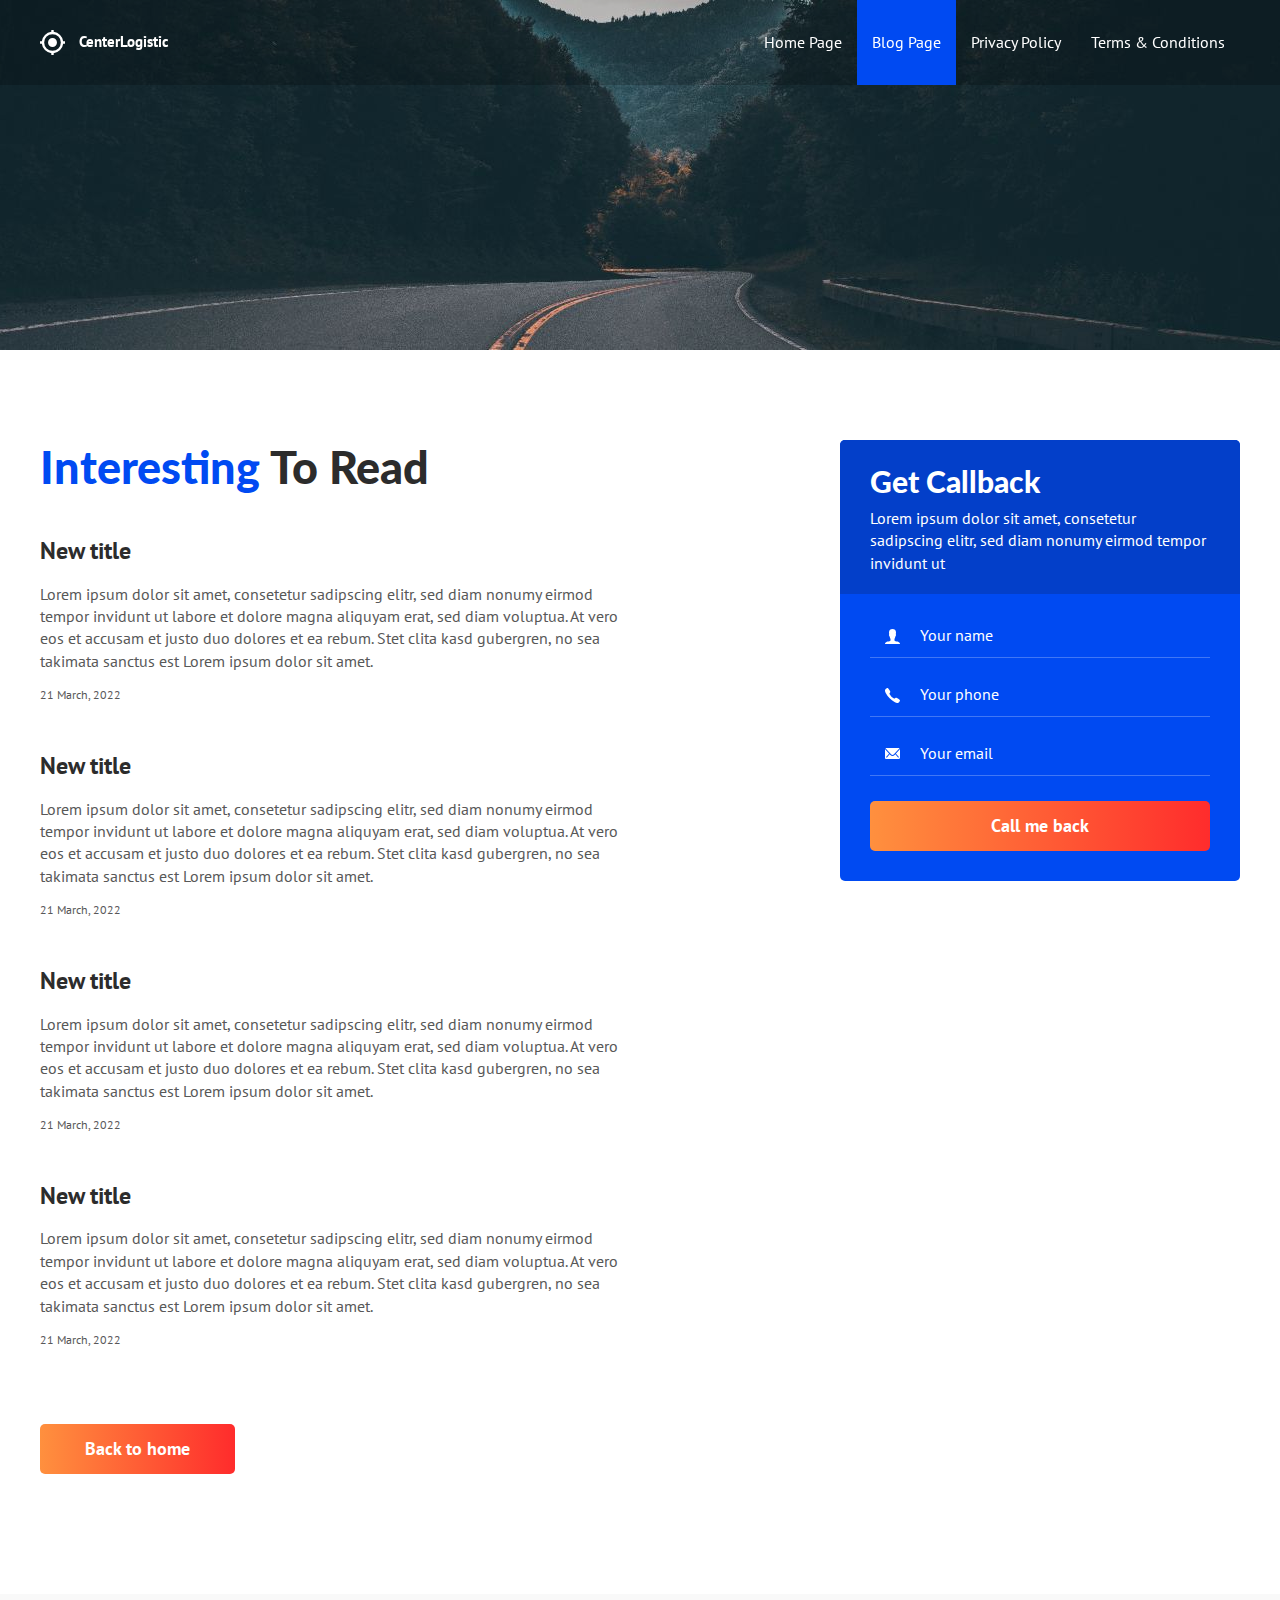
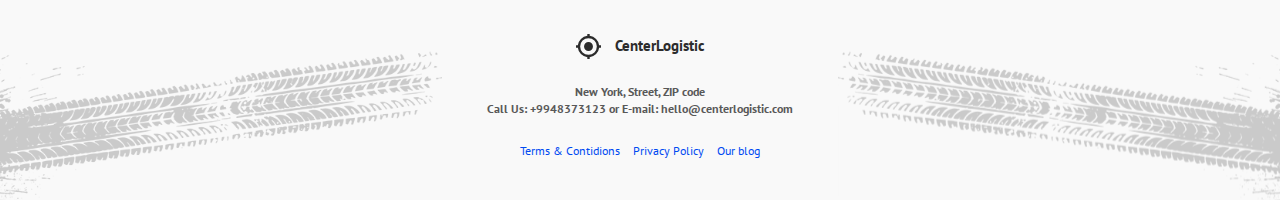
==== commit 636d6404: "fixed logo and favicons" ====
--- a/blog.html
+++ b/blog.html
@@ -9,6 +9,14 @@
 	<link rel="stylesheet" href="assets/css/aos.css">
 	<link rel="stylesheet" href="assets/css/style.css">
 	<link rel="stylesheet" href="assets/css/media.css">
+
+	<link rel="apple-touch-icon" sizes="180x180" href="assets/images/favicons/apple-touch-icon.png">
+	<link rel="icon" type="image/png" sizes="32x32" href="assets/images/favicons/favicon-32x32.png">
+	<link rel="icon" type="image/png" sizes="16x16" href="assets/images/favicons/favicon-16x16.png">
+	<link rel="manifest" href="assets/images/favicons/webmanifest.json">
+	<link rel="mask-icon" href="assets/images/favicons/safari-pinned-tab.svg" color="#004AF2">
+	<meta name="msapplication-TileColor" content="#004AF2">
+	<meta name="theme-color" content="#004AF2">
 	<title>CenterLogistic</title>
 </head>
 
@@ -18,15 +26,18 @@
 		<header class="header" id="header">
 			<div class="container">
 				<div class="header__inner">
-					<a href="index.html"><img src="assets/images/logo.svg" alt="Center Logistic"></a>
-					<nav class="nav">
+					<a class="header__logo" href="index.html" data-scroll="#intro">
+						<img class="img" src="assets/images/logo.svg" alt="Center Logistic">
+						<span class="header__logo-text">CenterLogistic</span>
+					</a>
+					<nav class="nav" id="nav">
 						<a class="nav__link" href="index.html">Home Page</a>
 						<a class="nav__link active" href="blog.html">Blog Page</a>
 						<a class="nav__link" href="text.html">Privacy Policy</a>
 						<a class="nav__link" href="text.html">Terms &amp; Conditions</a>
 					</nav>
 
-					<button class="burger" type="button">
+					<button class="burger" type="button" id="navToggle">
 						<img class="burger__icon" src="assets/images/burger.svg" alt="icon menu">
 					</button>
 				</div>
@@ -37,7 +48,7 @@
 		<div class="intro intro--blog" id="intro"></div>
 
 		<!-- Main -->
-		<section class="section section--last">
+		<div class="section section--last">
 			<div class="container">
 				<main class="main">
 					<div class="main__col main__col--left">
@@ -52,7 +63,7 @@
 								<div class="articles__text">
 									Lorem ipsum dolor sit amet, consetetur sadipscing elitr, sed diam nonumy eirmod tempor invidunt ut labore et dolore magna aliquyam erat, sed diam voluptua. At vero eos et accusam et justo duo dolores et ea rebum. Stet clita kasd gubergren, no sea takimata sanctus est Lorem ipsum dolor sit amet.
 								</div>
-								<time class="articles__date" pubdate="21-03-2022">21 March, 2022</time>
+								<time class="articles__date" datetime="2022-03-21">21 March, 2022</time>
 							</article>
 							<article class="articles__item">
 								<h4 class="articles__title">
@@ -61,7 +72,7 @@
 								<div class="articles__text">
 									Lorem ipsum dolor sit amet, consetetur sadipscing elitr, sed diam nonumy eirmod tempor invidunt ut labore et dolore magna aliquyam erat, sed diam voluptua. At vero eos et accusam et justo duo dolores et ea rebum. Stet clita kasd gubergren, no sea takimata sanctus est Lorem ipsum dolor sit amet.
 								</div>
-								<time class="articles__date" pubdate="21-03-2022">21 March, 2022</time>
+								<time class="articles__date" datetime="2022-03-21">21 March, 2022</time>
 							</article>
 							<article class="articles__item">
 								<h4 class="articles__title">
@@ -70,7 +81,7 @@
 								<div class="articles__text">
 									Lorem ipsum dolor sit amet, consetetur sadipscing elitr, sed diam nonumy eirmod tempor invidunt ut labore et dolore magna aliquyam erat, sed diam voluptua. At vero eos et accusam et justo duo dolores et ea rebum. Stet clita kasd gubergren, no sea takimata sanctus est Lorem ipsum dolor sit amet.
 								</div>
-								<time class="articles__date" pubdate="21-03-2022">21 March, 2022</time>
+								<time class="articles__date" datetime="2022-03-21">21 March, 2022</time>
 							</article>
 							<article class="articles__item">
 								<h4 class="articles__title">
@@ -79,7 +90,7 @@
 								<div class="articles__text">
 									Lorem ipsum dolor sit amet, consetetur sadipscing elitr, sed diam nonumy eirmod tempor invidunt ut labore et dolore magna aliquyam erat, sed diam voluptua. At vero eos et accusam et justo duo dolores et ea rebum. Stet clita kasd gubergren, no sea takimata sanctus est Lorem ipsum dolor sit amet.
 								</div>
-								<time class="articles__date" pubdate="21-03-2022">21 March, 2022</time>
+								<time class="articles__date" datetime="2022-03-21">21 March, 2022</time>
 							</article>
 						</div><!-- /.articles -->
 						<a class="btn btn--orange" href="index.html">Back to home</a>
@@ -100,7 +111,7 @@
 										<input class="input input--user" type="text" placeholder="Your name">
 									</div>
 									<div class="form__group">
-										<input class="input input--phone" type="phone" placeholder="Your phone">
+										<input class="input input--phone" type="tel" placeholder="Your phone">
 									</div>
 									<div class="form__group">
 										<input class="input input--mail" type="email" placeholder="Your email">
@@ -114,18 +125,20 @@
 					</div>
 				</main><!-- /.main -->
 			</div><!-- /.container -->
-		</section>
+		</div><!-- /.section -->
 
 		<!-- Footer -->
 		<footer class="footer">
 			<div class="container">
-				<a href="index.html"><img src="assets/images/logo-black.svg" alt="logo"></a>
+				<a class="header__logo header__logo--black" href="index.html"><img src="assets/images/logo-black.svg" alt="logo">
+					<span class="header__logo-text">CenterLogistic</span>
+				</a>
 				<address class="footer__contacts">
 					<p>
 						New York, Street, ZIP code
 					</p>
 					<p>
-						Call Us: <a href="tel: +9948373123">+9948373123</a> or
+						Call Us: <a href="tel:9948373123">+9948373123</a> or
 						E-mail: <a href="mailto:hello@centerlogistic.com">hello@centerlogistic.com</a>
 					</p>
 				</address>
--- a/assets/css/style.css
+++ b/assets/css/style.css
@@ -92,6 +92,26 @@
 	justify-content: space-between;
 	align-items: center;
 	height: 85px;
+}
+
+.header__logo {
+	text-decoration: none;
+	color: #fff;
+}
+
+.header__logo--black {
+	color: #2C2C2C;
+}
+
+.header__logo img {
+	display: inline-block;
+	vertical-align: middle;
+}
+
+.header__logo-text {
+	margin-left: 10px;
+	font-size: 15px;
+	font-weight: 700;
 }
 
 /* Nav */
@@ -207,7 +227,7 @@
 	width: 100%;
 	height: 100%;
 	overflow: hidden;
-	background: #04222a url("../images/intro-bg.jpg") no-repeat center;
+	background: #04222a url("../images/slider/slide-1.jpg") no-repeat center;
 	background-size: cover;
 	position: absolute;
 	top: 0;
--- a/assets/css/media.css
+++ b/assets/css/media.css
@@ -18,6 +18,10 @@
 	.intro--text {
 		height: 250px;
 	}
+	
+	.intro__slider-arrows {
+		display: none;
+	}
 
 	/* Section */
 
@@ -87,7 +91,8 @@
 	/* Nav */
 	.nav {
 		width: 100%;
-		min-height: calc(100vh - 50px);
+		height: calc(100vh - 50px);
+		overflow: auto;
 		padding-top: 9px;
 		flex-direction: column;
 		position: absolute;
@@ -146,10 +151,6 @@
 		font-size: 100px;
 	}
 
-	.intro__slider-arrows {
-		display: none;
-	}
-
 	/* Request form */
 
 	.request-form--intro {
